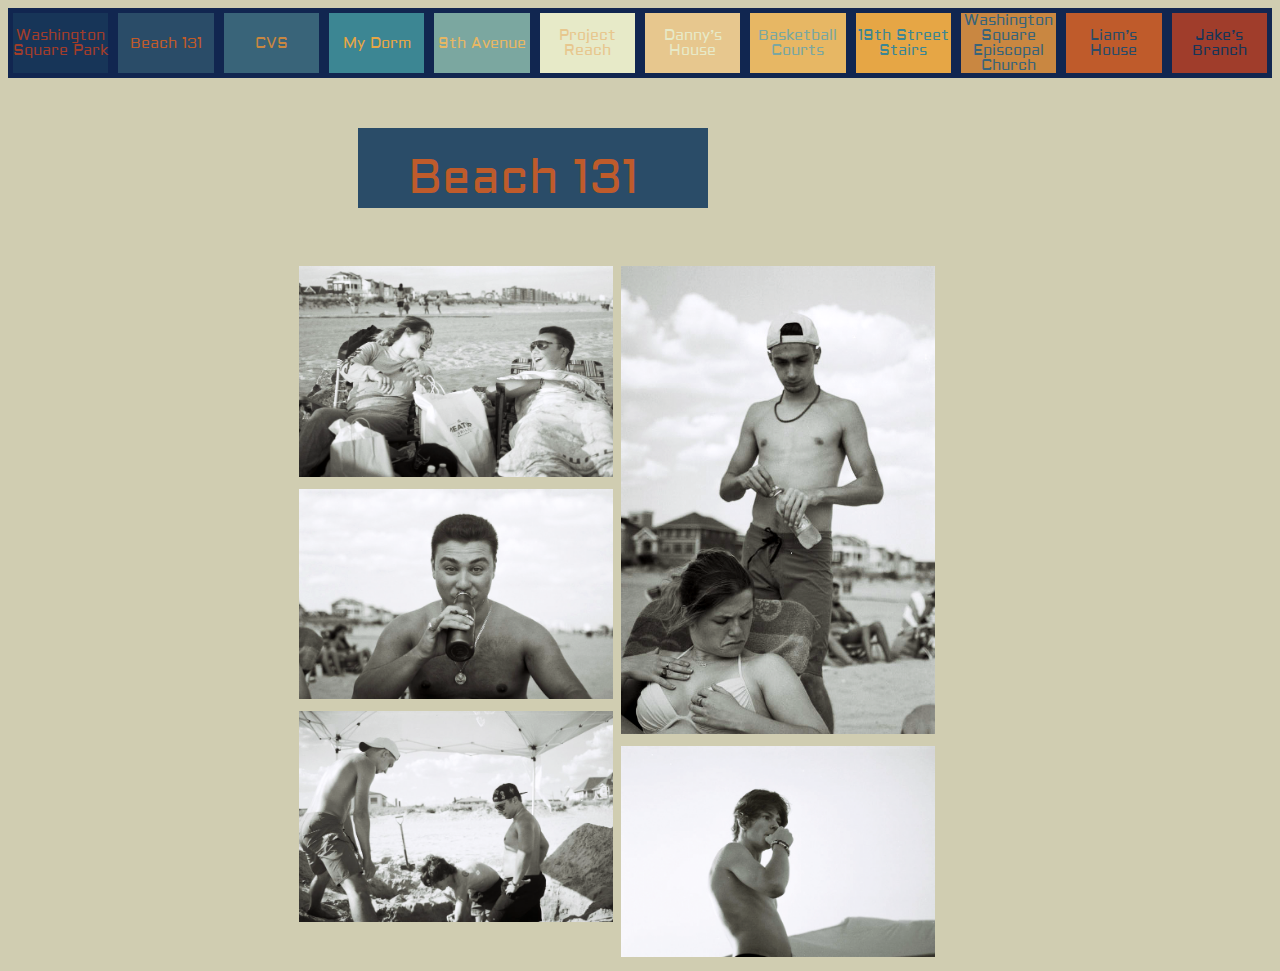
==== photo 1 index.html @ bbf261bb "yoooo start" ====
<!DOCTYPE html>
<html lang="en">
  <head>
    <meta charset="utf-8" />
    <meta name="viewport" content="width=device-width, initial-scale=1" />
    <link rel="preconnect" href="https://fonts.googleapis.com">
    <link rel="preconnect" href="https://fonts.gstatic.com" crossorigin>
    <link href="https://fonts.googleapis.com/css2?family=Aldrich&display=swap" rel="stylesheet">
    <title>era era</title>

    <link rel="stylesheet" href="photo 1 style.css" type="text/css"/>
  </head>
  <body>
    <div class="flex-container">
      <div class="place-1">Washington Square Park</div>
      <div class="place-2">Beach 131</div>
      <div class="place-3">CVS</div>
      <div class="place-4">My Dorm</div>
      <div class="place-5">9th Avenue</div>
      <div class="place-6">Project Reach</div>
      <div class="place-7">Danny’s House</div>
      <div class="place-8">Basketball Courts</div>
      <div class="place-9">19th Street Stairs</div>
      <div class="place-10">Washington Square Episcopal Church</div>
      <div class="place-11">Liam’s House</div>
      <div class="place-12">Jake’s Branch</div>
    </div>

    <div class="title">
      <div>Beach 131</div>
    </div>

    <div class="row">
      <div class="column">
        <div class="frame">
          <img src="beach 2.png">
          <div class="caption">Sample text testing</div>
        </div>
        <div class="frame">
          <img src="beach 6.png">
          <div class="caption">Sample text testing</div>
        </div>
        <div class="frame">
          <img src="beach 13.png">
          <div class="caption">Sample text testing</div>
        </div>
      </div>
      <div class="column">
        <div class="frame">
          <img src="beach 8.png">
          <div class="caption">Sample text testing</div>
        </div>
        <div class="frame">
          <img src="beach 9.png">
          <div class="caption">Sample text testing</div>
        </div>
      </div>
    </div>

  </body>
</html>
---- photo 1 style.css ----
body {
    background-color: #D0CDB1;
  }
  img {
    max-width: 100%;
  }
  .flex-container {
    display: flex;
    flex-wrap: nowrap;
    background-color: #112650;

    
  }
  
  .flex-container > div {
    width: 100px;
    height: 60px;
    margin: 5px;
    text-align: center;
    line-height: 15px;
    font-size: 15px;
    font-family: 'Aldrich', sans-serif;
    display: flex;
    justify-content: center;
    align-items: center;
  }
 .place-1 {
  background-color: #173558;
  color: #A03D2B;
 } 
 .place-2 {
  background-color: #2A4C68;
  color: #BF5B2B;
 }
 .place-3 {
  background-color: #396479;
  color: #C98741;
 }
 .place-4 {
  background-color: #3C8693;
  color: #E6A645;
 }
 .place-5 {
  background-color: #7BA7A0;
  color: #E7B764;
 }
 .place-6 {
  background-color: #E7EAC8;
  color: #E7C78E;
 }
 .place-7 {
  background-color: #E7C78E;
  color: #E7EAC8
 }
 .place-8 {
  background-color: #E7B764;
  color: #7BA7A0;
 }
 .place-9 {
  background-color: #E6A645;
  color: #3C8693;
 }
 .place-10 {
  background-color: #C98741;
  color: #396479;
 }
 .place-11 {
  background-color: #BF5B2B;
  color: #2A4C68;
 }
 .place-12 {
  background-color: #A03D2B;
  color: #173558;
 }
.title {
  background-color: #2A4C68;
  color: #BF5B2B;
  font-family: 'Aldrich', sans-serif;
  font-size: 48px;
  width:300px;
  height: 50px;
  margin-top: 50px;
  margin-left: 350px;
  padding-top: 20px;
  padding-bottom: 10px;
  padding-left: 50px;
  
}

  .row {
    margin-top: 50px;
    display: flex;
    flex-wrap: wrap;
    padding: 0 4px;

  }
  
  /* Create four equal columns that sits next to each other */
  .column {
    flex: 25%;
    max-width: 25%;
    padding: 0 4px;
  }
  
  .column .frame {
    margin-top: 8px;
    vertical-align: middle;
    width: 100%;
   margin-left: 90%;
   position: relative;
  }
  
  /* Responsive layout - makes a two column-layout instead of four columns */
  @media screen and (max-width: 800px) {
    .column {
      flex: 50%;
      max-width: 50%;
    }
  }
  
  /* Responsive layout - makes the two columns stack on top of each other instead of next to each other */
  @media screen and (max-width: 600px) {
    .column {
      flex: 100%;
      max-width: 100%;
    }
  }

  .caption {
    position: absolute;
    top: 0;
    left: 0;
    height: 100%;
    width: 100%;
    background-color: rgba(217, 217, 217, .8);
    opacity: 0;
    transition: opacity 500ms;
    padding-left: 10px;
    padding-top: 10px;
    font-family: 'Aldrich', sans-serif;
    color: #2A4C68;
  }
  .frame:hover .caption{
    opacity: 1;
  }
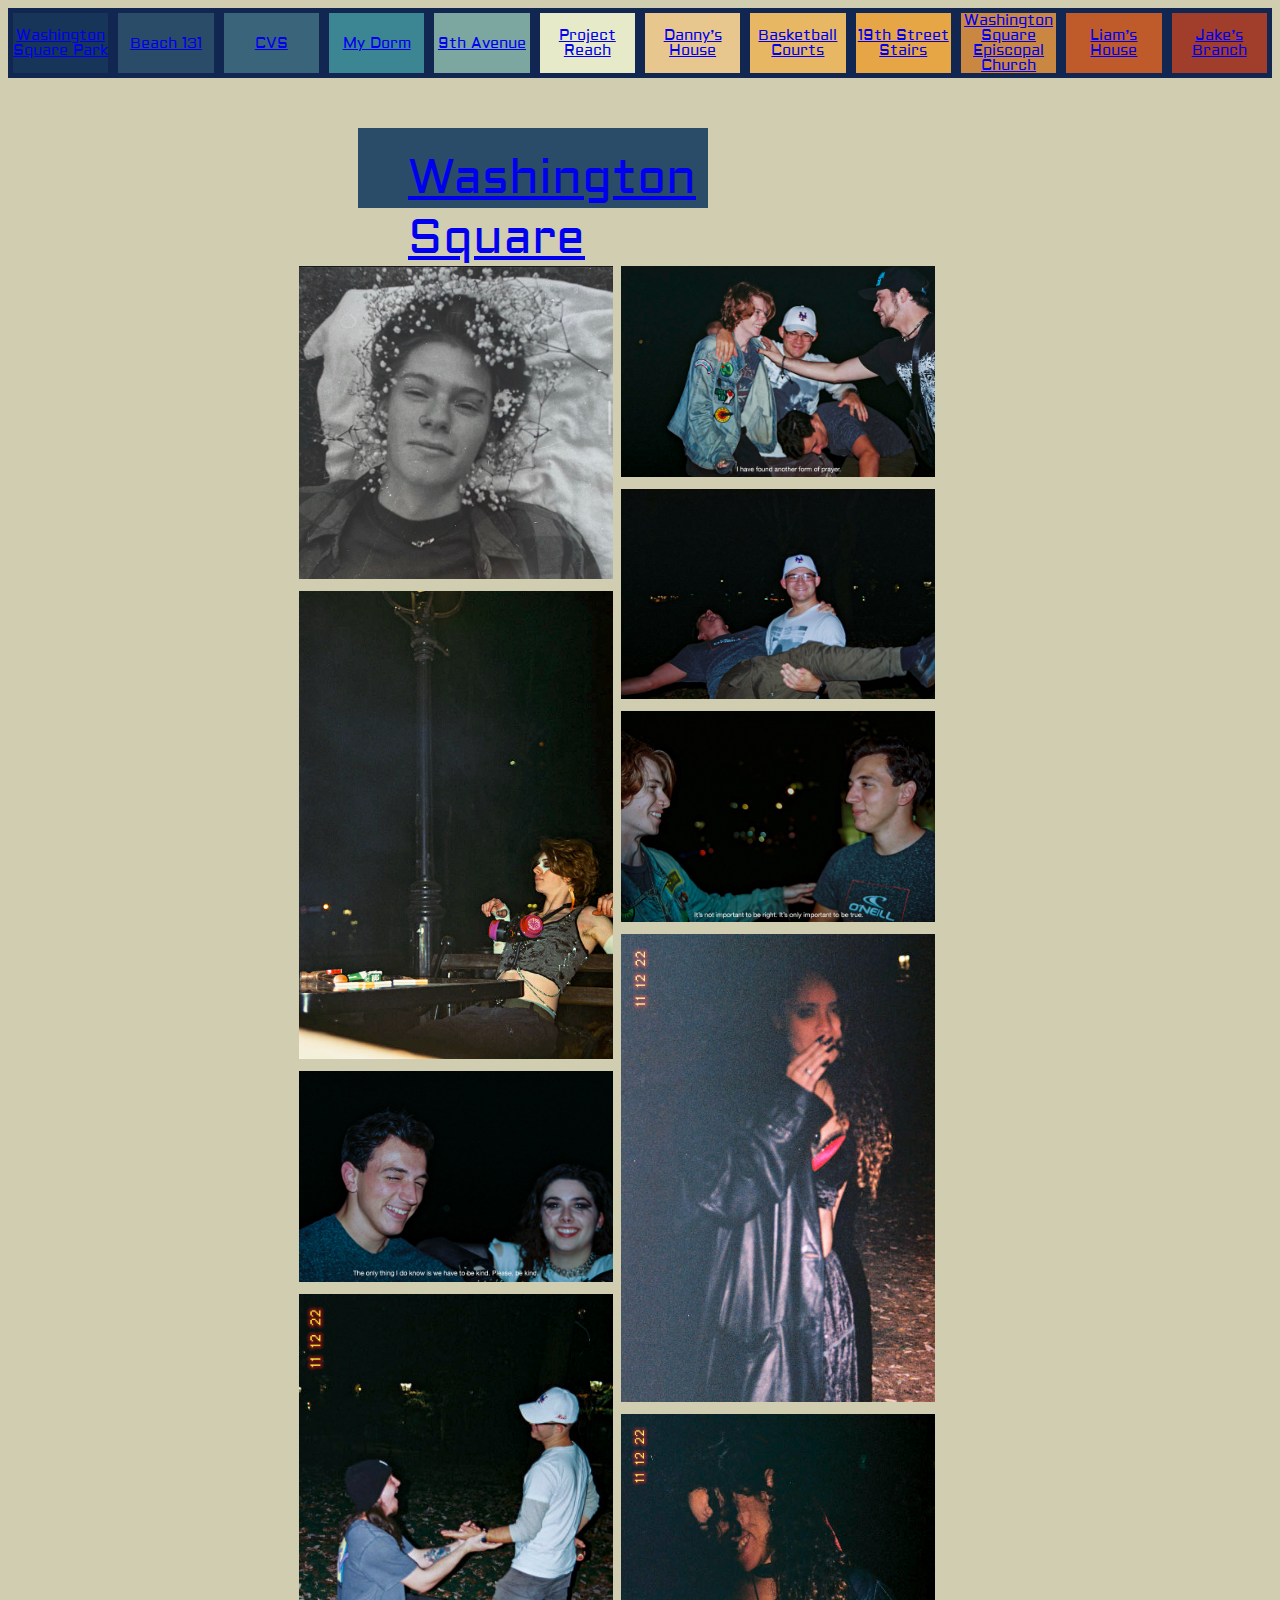
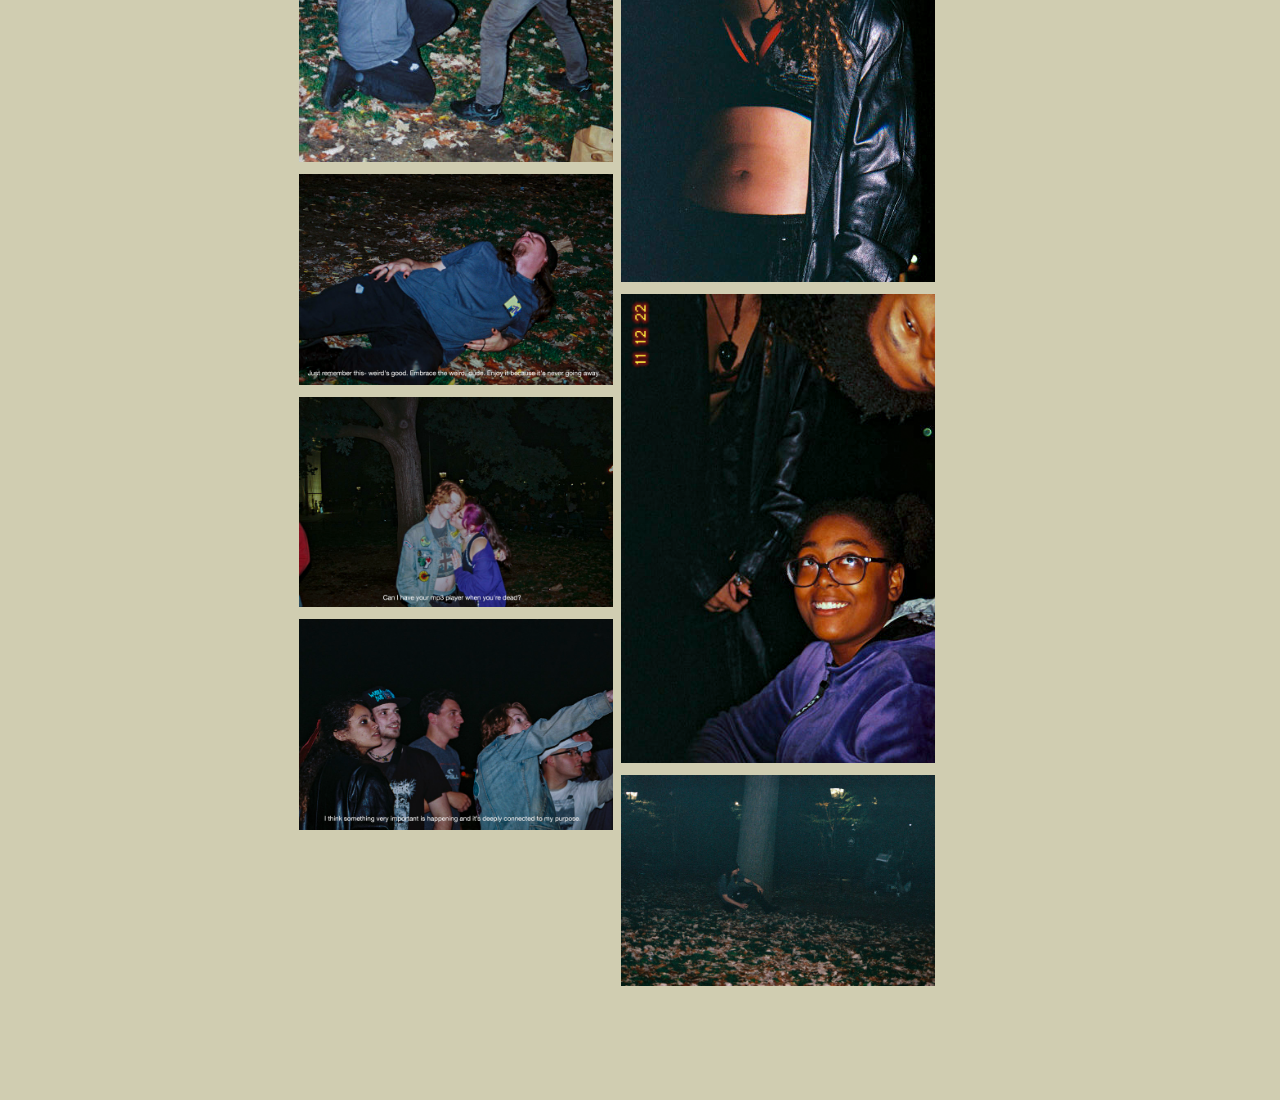
==== commit 04e5a0fc: "all i think" ====
--- a/photo 1 index.html
+++ b/photo 1 index.html
@@ -9,53 +9,204 @@
     <title>era era</title>
 
     <link rel="stylesheet" href="photo 1 style.css" type="text/css"/>
+    <script src="info.js" type="module"></script>
+    
   </head>
   <body>
     <div class="flex-container">
-      <div class="place-1">Washington Square Park</div>
-      <div class="place-2">Beach 131</div>
-      <div class="place-3">CVS</div>
-      <div class="place-4">My Dorm</div>
-      <div class="place-5">9th Avenue</div>
-      <div class="place-6">Project Reach</div>
-      <div class="place-7">Danny’s House</div>
-      <div class="place-8">Basketball Courts</div>
-      <div class="place-9">19th Street Stairs</div>
-      <div class="place-10">Washington Square Episcopal Church</div>
-      <div class="place-11">Liam’s House</div>
-      <div class="place-12">Jake’s Branch</div>
+      <div class="place-1"><a href="photo 1 index.html">Washington Square Park</a></div>
+      <div class="place-2"><a href="photo 2 index.html">Beach 131</a></div>
+      <div class="place-3"><a href="photo 3 index.html">CVS</a></div>
+      <div class="place-4"><a href="photo 4 index.html">My Dorm</a></div>
+      <div class="place-5"><a href="photo 5 index.html">9th Avenue</a></div>
+      <div class="place-6"><a href="photo 6 index.html">Project Reach</a></div>
+      <div class="place-7"><a href="photo 7 index.html">Danny’s House</a></div>
+      <div class="place-8"><a href="photo 8 index.html">Basketball Courts</a></div>
+      <div class="place-9"><a href="photo 9 index.html">19th Street Stairs</a></div>
+      <div class="place-10"><a href="photo 10 index.html">Washington Square Episcopal Church</a></div>
+      <div class="place-11"><a href="photo 11 index.html">Liam’s House</a></div>
+      <div class="place-12"><a href="photo 12 index.html">Jake’s Branch</a></div>
     </div>
 
     <div class="title">
-      <div>Beach 131</div>
+      <div><a href="index.html">Washington Square Park</a></div>
     </div>
 
     <div class="row">
+
       <div class="column">
         <div class="frame">
-          <img src="beach 2.png">
-          <div class="caption">Sample text testing</div>
-        </div>
-        <div class="frame">
-          <img src="beach 6.png">
-          <div class="caption">Sample text testing</div>
-        </div>
-        <div class="frame">
-          <img src="beach 13.png">
-          <div class="caption">Sample text testing</div>
-        </div>
-      </div>
+          <img src="flowers 1.jpg">
+          <div class="caption">
+            Image: flowers 1<br>
+            Place: Washington Square, New York, NY 10012 40.731336, -73.997878<br>
+            Who: Danny McGrath<br>
+            ISO and color: ISO 400, Black and White<br>
+            date: May 4<br>
+            quote: “It was super outta the blue, but it- it really was fun and I was super happy when you asked me because I, you know, I had always wanted to do photography stuff and never really had a chance to. And, uh, I mean, it was not only a blast to just work with you, but also, you know-”
+        
+          </div>
+        </div>
+        <div class="frame">
+          <img src="lypse 55.png">
+          <div class="caption">
+            Image: lypse 55<br>
+            Place: Washington Square, New York, NY 10012 40.731336, -73.997878<br>
+            Who: Danny McGrath<br>
+            ISO and color: ISO 400, Color<br>
+            date: November 8<br>
+            quote: “And as someone who is usually an artist, is that like weird to you?”
+        
+          </div>
+        </div>
+        <div class="frame">
+          <img src="quotes 1.png">
+          <div class="caption">
+            Image: quotes 1<br>
+            Place: Washington Square, New York, NY 10012 40.731336, -73.997878<br>
+            Who: Richie Malfitano, Hayden Lehr<br>
+            ISO and color: ISO 400, Color<br>
+            date: November 12<br>
+            quote: “um, what is, what is your experience about like being photographed in a group, like the candid photographs and having like little moments captured that you otherwise wouldn't be able to remember?”
+        
+          </div>
+        </div>
+        <div class="frame">
+          <img src="wash and co 6.png">
+          <div class="caption">
+            Image: wash and co 6<br>
+            Place: Washington Square, New York, NY 10012 40.731336, -73.997878<br>
+            Who: Sonny Soto, Rob Pawlowski<br>
+            ISO and color: ISO 400, Color<br>
+            date: November 12<br>
+            quote: A little, little bit of mischief, a little bit of comedy.
+        
+          </div>
+        </div>
+        <div class="frame">
+          <img src="quotes 7.png">
+          <div class="caption">
+            Image: quotes 7<br>
+            Place: Washington Square, New York, NY 10012 40.731336, -73.997881<br>
+            Who: Rob Pawlowski<br>
+            ISO and color: ISO 400, Color<br>
+            date: November 12<br>
+            quote: “And I guess being photographed, you get to kind of be a part of that artistic vision for that person.”
+        
+          </div>
+        </div>
+        <div class="frame">
+          <img src="quotes 8.png">
+          <div class="caption">
+            Image: quotes 8<br>
+            Place: Washington Square, New York, NY 10012 40.731336, -73.997882<br>
+            Who: Danny McGrath, Hannah Cannizzo<br>
+            ISO and color: ISO 400, Color<br>
+            date: November 12<br>
+            quote: “So I like, I mean, you guys are the only people I photograph. But I mean, it's like open for any anyone. But like, what is the like experience of being photographed? Or like being in a moment where people are like photographing you? Or like, what is it like being in a moment where you like, wish you could, like, photograph it?”
+        
+          </div>
+        </div>
+        <div class="frame">
+          <img src="quotes 9.png">
+          <div class="caption">
+            Image: quotes 9<br>
+            Place: Washington Square, New York, NY 10012 40.731336, -73.997883<br>
+            Who: Cameron "CJ" Jackson, Richie Malfitano, Danny McGrath, Sonny Soto, Rob Pawlowski, Siren L<br>
+            ISO and color: ISO 400, Color<br>
+            date: November 12<br>
+            quote: “Like how was having just like a piece of that, like being able to like, hold it. It's like a physical object.”<br>
+          </div>
+        </div>
+      </div> 
+
       <div class="column">
         <div class="frame">
-          <img src="beach 8.png">
-          <div class="caption">Sample text testing</div>
-        </div>
-        <div class="frame">
-          <img src="beach 9.png">
-          <div class="caption">Sample text testing</div>
-        </div>
-      </div>
-    </div>
+          <img src="quotes 5.png">
+          <div class="caption">
+            Image: quotes 5<br>
+            Place: Washington Square, New York, NY 10012 40.731336, -73.997879<br>
+            Who: Cameron “CJ” Jackson, Richie Malfitano, Danny McGrath, Sonny Soto<br>
+            ISO and color: ISO 400, Color<br>
+            date: November 12<br>
+            quote: “Because I feel like I've always been kind of, like really good at being observant, observant. And like, I feel like I noticed things people don't normally notice. just in general. So like having a camera there and being able to capture that like magnifies it.”
+        
+          </div>
+        </div>
+        <div class="frame">
+          <img src="wash and co 9.png">
+          <div class="caption">
+            Image: wash and co 9<br>
+            Place: Washington Square, New York, NY 10012 40.731336, -73.997879<br>
+            Who: Richie Malfitano, Sonny Soto<br>
+            ISO and color: ISO 400, Color<br>
+            date: November 12<br>
+            quote: “Um, especially cuz the photos were like, were cool too, uh, mine specifically, but, uh, yeah. Super cool.”
+        
+          </div>
+        </div>
+        <div class="frame">
+          <img src="quotes 6.png">
+          <div class="caption">
+            Image: quotes 6<br>
+            Place: Washington Square, New York, NY 10012 40.731336, -73.997880<br>
+            Who: Richie Malfitano, Danny McGrath<br>
+            ISO and color: ISO 400, Color<br>
+            date: November 12<br>
+            quote: “Also, photography is synonymous with like memory and so like, like capturing that is something that you can reminisce on which is something that yeah, just like an anchor to a specific Yes, exactly. I'm like- it like solidifies it.”
+        
+          </div>
+        </div>
+        <div class="frame">
+          <img src="wash and co 17.png">
+          <div class="caption">
+            Image: wash and co 17<br>
+            Place: Washington Square, New York, NY 10012 40.731336, -73.997880<br>
+            Who: Siren L<br>
+            ISO and color: ISO 400, Color<br>
+            date: November 12<br>
+            quote: “Yeah. I thought what you said was interested in like the paradox, nature of like, getting, like getting the photo taken, but like, being in the moment, so you actually don't want to do it.”
+        
+          </div>
+        </div>
+        <div class="frame">
+          <img src="wash and co 28.png">
+          <div class="caption">
+            Image: wash and co 28<br>
+            Place: Washington Square, New York, NY 10012 40.731336, -73.997881<br>
+            Who: Siren L<br>
+            ISO and color: ISO 400, Color<br>
+            date: November 12<br>
+            quote: “Um, it was just, it was pretty fun, uh, good atmosphere. I mean, um, photos were awesome too.”
+        
+          </div>
+        </div>
+        <div class="frame">
+          <img src="wash and co 31.png">
+          <div class="caption">
+            Image: wash and co 31<br>
+            Place: Washington Square, New York, NY 10012 40.731336, -73.997882<br>
+            Who: Siren L, Destiny Joseph, Naj Armstead<br>
+            ISO and color: ISO 400, Color<br>
+            date: November 12<br>
+            quote: “Yeah, like, dude, like, the vibe is trying to be like, captured, I guess, when I want to photograph being taken. So I really like the people. Like, it's almost like the individual elements aren't exactly important. But the overall like, photograph itself.”
+        
+          </div>
+        </div>
+        <div class="frame">
+          <img src="wash and co 58.png">
+          <div class="caption">
+            Image: wash and co 58<br>
+            Place: Washington Square, New York, NY 10012 40.731336, -73.997883<br>
+            Who: Rob Pawlowski<br>
+            ISO and color: ISO 400, Color<br>
+            date: November 12<br>
+            quote: “I think I- Like, I don't want to be- like when I want to photograph a situation. My instinct is usually not like to have someone to picture of me, but to have somebody take a picture of what's around me or to do that myself. Like, I never my first instinct, it’s never like, Ooh, let's like, take a portrait.”
+        
+          </div>
+        </div>
+      </div> 
+    </div> 
 
   </body>
 </html>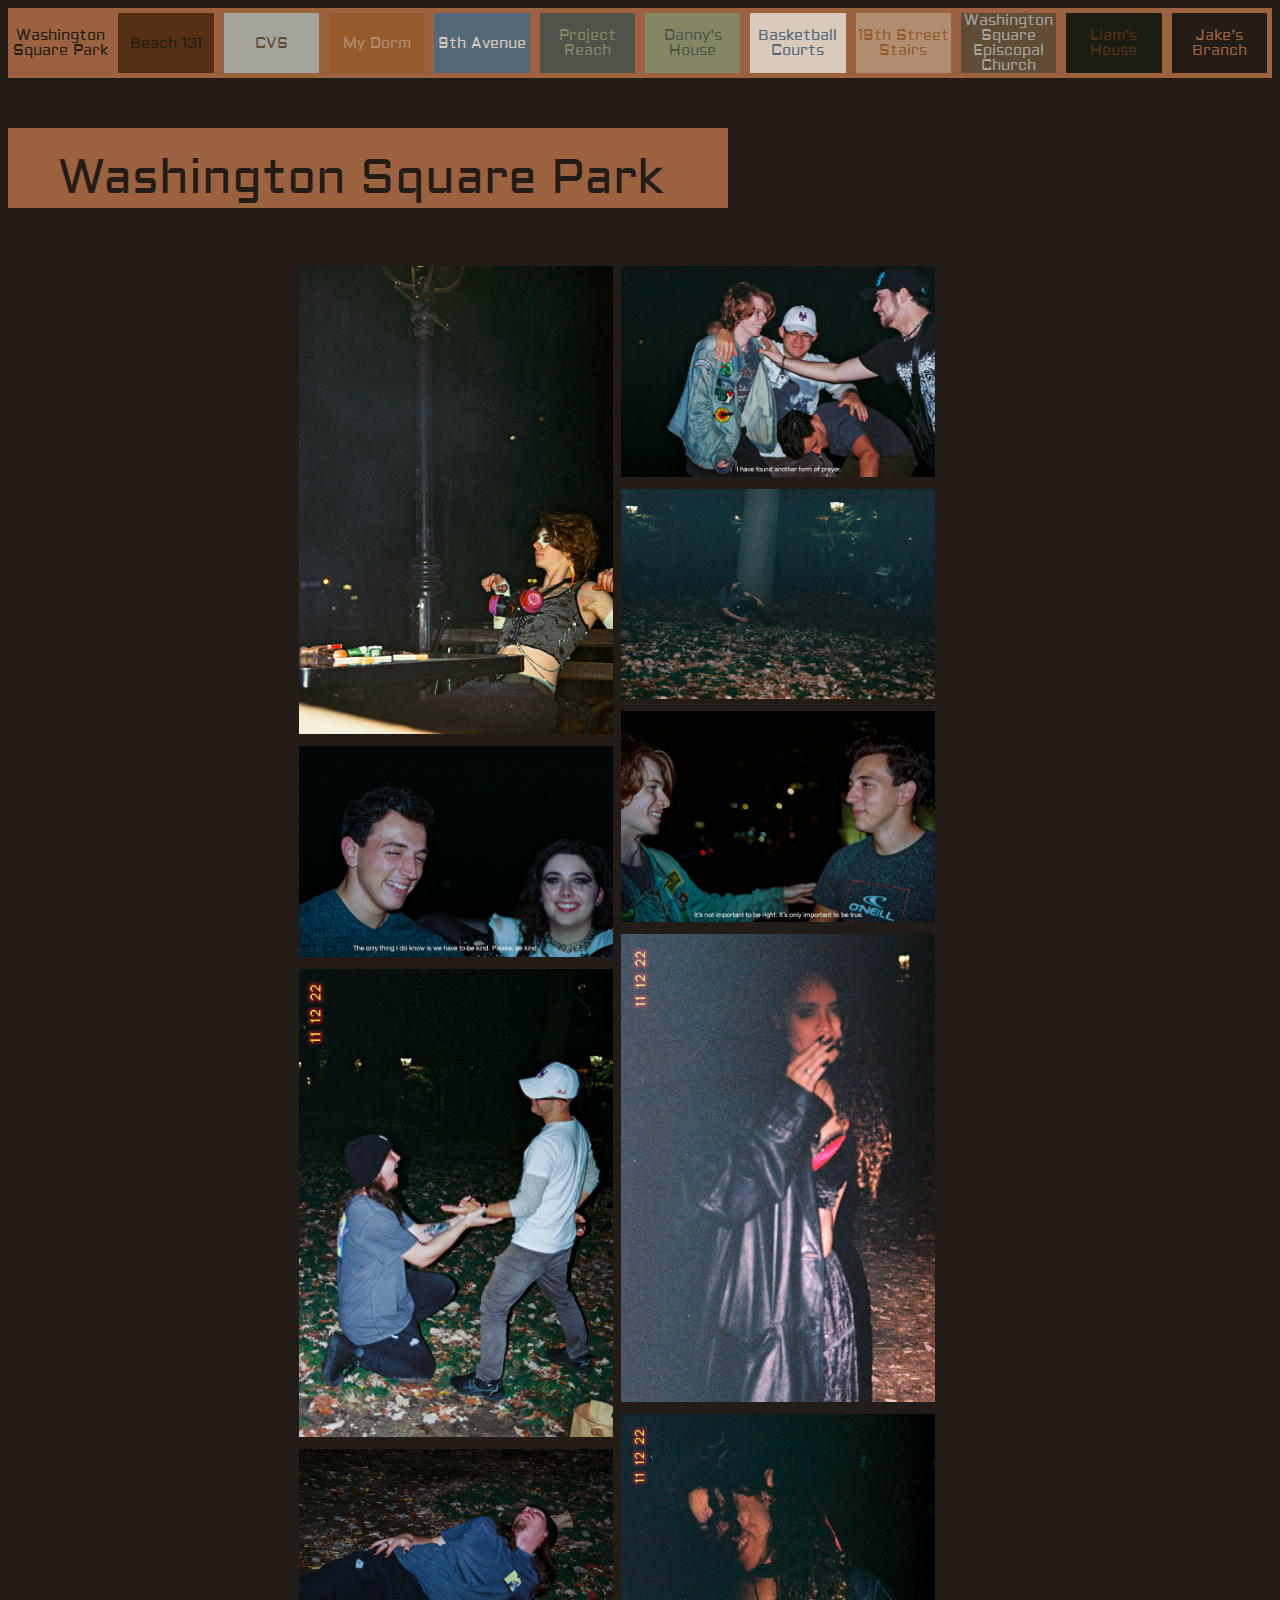
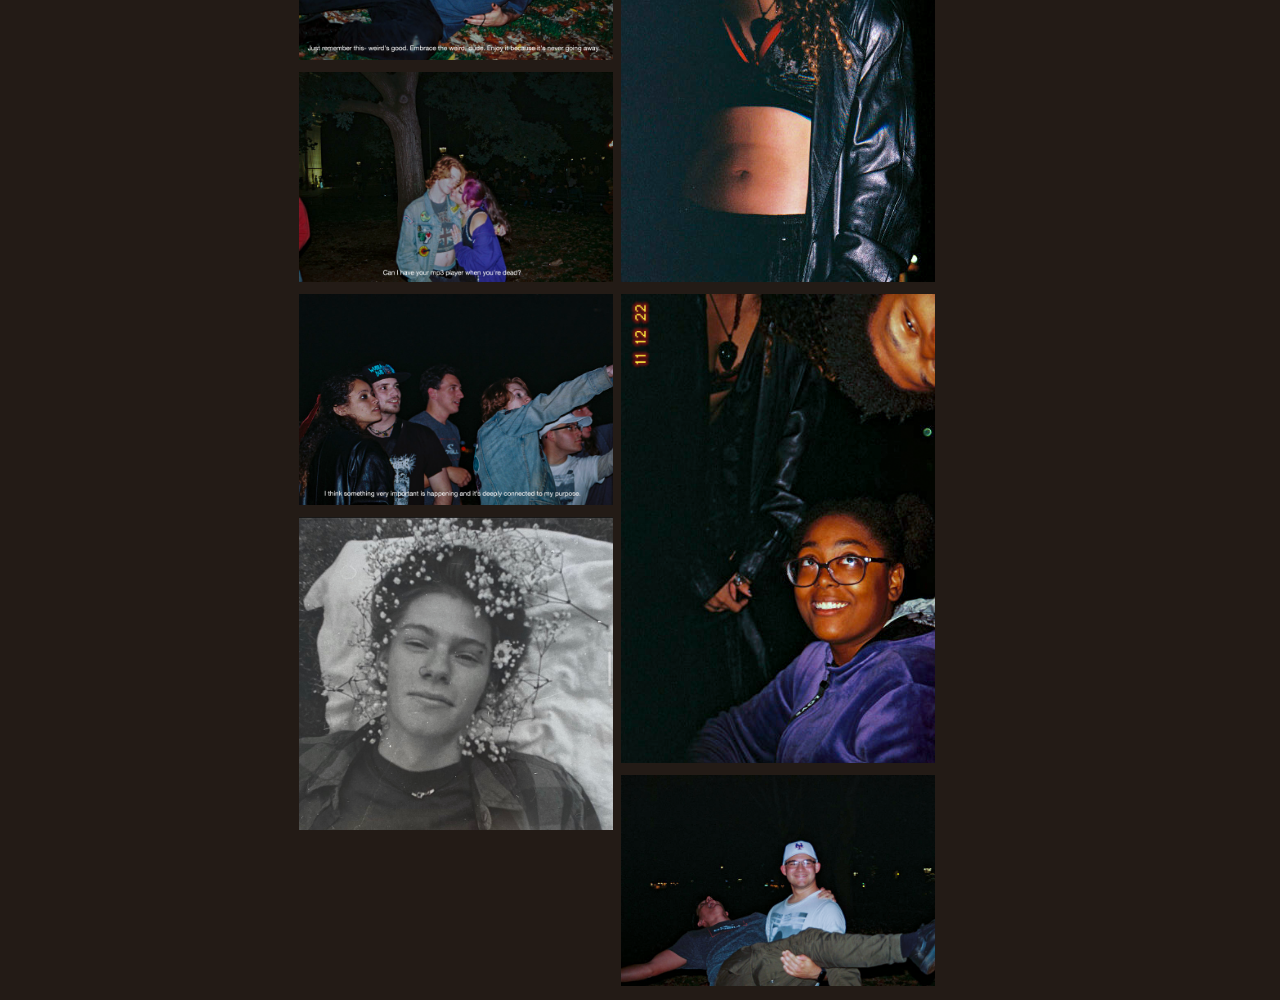
==== commit 5ac9fcf5: "vvddvdv" ====
--- a/photo 1 index.html
+++ b/photo 1 index.html
@@ -29,12 +29,83 @@
     </div>
 
     <div class="title">
-      <div><a href="index.html">Washington Square Park</a></div>
+      <div><a href="index2.html">Washington Square Park</a></div>
     </div>
 
     <div class="row">
 
       <div class="column">
+        <div class="frame">
+          <img src="lypse 55.png">
+          <div class="caption">
+            Image: lypse 55<br>
+            Place: Washington Square, New York, NY 10012 40.731336, -73.997878<br>
+            Who: Danny McGrath<br>
+            ISO and color: ISO 400, Color<br>
+            date: November 8<br>
+            quote: “And as someone who is usually an artist, is that like weird to you?”
+        
+          </div>
+        </div>
+        <div class="frame">
+          <img src="quotes 1.png">
+          <div class="caption">
+            Image: quotes 1<br>
+            Place: Washington Square, New York, NY 10012 40.731336, -73.997878<br>
+            Who: Richie Malfitano, Hayden Lehr<br>
+            ISO and color: ISO 400, Color<br>
+            date: November 12<br>
+            quote: “um, what is, what is your experience about like being photographed in a group, like the candid photographs and having like little moments captured that you otherwise wouldn't be able to remember?”
+        
+          </div>
+        </div>
+        <div class="frame">
+          <img src="wash and co 6.png">
+          <div class="caption">
+            Image: wash and co 6<br>
+            Place: Washington Square, New York, NY 10012 40.731336, -73.997878<br>
+            Who: Sonny Soto, Rob Pawlowski<br>
+            ISO and color: ISO 400, Color<br>
+            date: November 12<br>
+            quote: A little, little bit of mischief, a little bit of comedy.
+        
+          </div>
+        </div>
+        <div class="frame">
+          <img src="quotes 7.png">
+          <div class="caption">
+            Image: quotes 7<br>
+            Place: Washington Square, New York, NY 10012 40.731336, -73.997881<br>
+            Who: Rob Pawlowski<br>
+            ISO and color: ISO 400, Color<br>
+            date: November 12<br>
+            quote: “And I guess being photographed, you get to kind of be a part of that artistic vision for that person.”
+        
+          </div>
+        </div>
+        <div class="frame">
+          <img src="quotes 8.png">
+          <div class="caption">
+            Image: quotes 8<br>
+            Place: Washington Square, New York, NY 10012 40.731336, -73.997882<br>
+            Who: Danny McGrath, Hannah Cannizzo<br>
+            ISO and color: ISO 400, Color<br>
+            date: November 12<br>
+            quote: “So I like, I mean, you guys are the only people I photograph. But I mean, it's like open for any anyone. But like, what is the like experience of being photographed? Or like being in a moment where people are like photographing you? Or like, what is it like being in a moment where you like, wish you could, like, photograph it?”
+        
+          </div>
+        </div>
+        <div class="frame">
+          <img src="quotes 9.png">
+          <div class="caption">
+            Image: quotes 9<br>
+            Place: Washington Square, New York, NY 10012 40.731336, -73.997883<br>
+            Who: Cameron "CJ" Jackson, Richie Malfitano, Danny McGrath, Sonny Soto, Rob Pawlowski, Siren L<br>
+            ISO and color: ISO 400, Color<br>
+            date: November 12<br>
+            quote: “Like how was having just like a piece of that, like being able to like, hold it. It's like a physical object.”<br>
+          </div>
+        </div>
         <div class="frame">
           <img src="flowers 1.jpg">
           <div class="caption">
@@ -47,77 +118,6 @@
         
           </div>
         </div>
-        <div class="frame">
-          <img src="lypse 55.png">
-          <div class="caption">
-            Image: lypse 55<br>
-            Place: Washington Square, New York, NY 10012 40.731336, -73.997878<br>
-            Who: Danny McGrath<br>
-            ISO and color: ISO 400, Color<br>
-            date: November 8<br>
-            quote: “And as someone who is usually an artist, is that like weird to you?”
-        
-          </div>
-        </div>
-        <div class="frame">
-          <img src="quotes 1.png">
-          <div class="caption">
-            Image: quotes 1<br>
-            Place: Washington Square, New York, NY 10012 40.731336, -73.997878<br>
-            Who: Richie Malfitano, Hayden Lehr<br>
-            ISO and color: ISO 400, Color<br>
-            date: November 12<br>
-            quote: “um, what is, what is your experience about like being photographed in a group, like the candid photographs and having like little moments captured that you otherwise wouldn't be able to remember?”
-        
-          </div>
-        </div>
-        <div class="frame">
-          <img src="wash and co 6.png">
-          <div class="caption">
-            Image: wash and co 6<br>
-            Place: Washington Square, New York, NY 10012 40.731336, -73.997878<br>
-            Who: Sonny Soto, Rob Pawlowski<br>
-            ISO and color: ISO 400, Color<br>
-            date: November 12<br>
-            quote: A little, little bit of mischief, a little bit of comedy.
-        
-          </div>
-        </div>
-        <div class="frame">
-          <img src="quotes 7.png">
-          <div class="caption">
-            Image: quotes 7<br>
-            Place: Washington Square, New York, NY 10012 40.731336, -73.997881<br>
-            Who: Rob Pawlowski<br>
-            ISO and color: ISO 400, Color<br>
-            date: November 12<br>
-            quote: “And I guess being photographed, you get to kind of be a part of that artistic vision for that person.”
-        
-          </div>
-        </div>
-        <div class="frame">
-          <img src="quotes 8.png">
-          <div class="caption">
-            Image: quotes 8<br>
-            Place: Washington Square, New York, NY 10012 40.731336, -73.997882<br>
-            Who: Danny McGrath, Hannah Cannizzo<br>
-            ISO and color: ISO 400, Color<br>
-            date: November 12<br>
-            quote: “So I like, I mean, you guys are the only people I photograph. But I mean, it's like open for any anyone. But like, what is the like experience of being photographed? Or like being in a moment where people are like photographing you? Or like, what is it like being in a moment where you like, wish you could, like, photograph it?”
-        
-          </div>
-        </div>
-        <div class="frame">
-          <img src="quotes 9.png">
-          <div class="caption">
-            Image: quotes 9<br>
-            Place: Washington Square, New York, NY 10012 40.731336, -73.997883<br>
-            Who: Cameron "CJ" Jackson, Richie Malfitano, Danny McGrath, Sonny Soto, Rob Pawlowski, Siren L<br>
-            ISO and color: ISO 400, Color<br>
-            date: November 12<br>
-            quote: “Like how was having just like a piece of that, like being able to like, hold it. It's like a physical object.”<br>
-          </div>
-        </div>
       </div> 
 
       <div class="column">
@@ -134,6 +134,66 @@
           </div>
         </div>
         <div class="frame">
+          <img src="wash and co 58.png">
+          <div class="caption">
+            Image: wash and co 58<br>
+            Place: Washington Square, New York, NY 10012 40.731336, -73.997883<br>
+            Who: Rob Pawlowski<br>
+            ISO and color: ISO 400, Color<br>
+            date: November 12<br>
+            quote: “I think I- Like, I don't want to be- like when I want to photograph a situation. My instinct is usually not like to have someone to picture of me, but to have somebody take a picture of what's around me or to do that myself. Like, I never my first instinct, it’s never like, Ooh, let's like, take a portrait.”
+        
+          </div>
+        </div>
+        <div class="frame">
+          <img src="quotes 6.png">
+          <div class="caption">
+            Image: quotes 6<br>
+            Place: Washington Square, New York, NY 10012 40.731336, -73.997880<br>
+            Who: Richie Malfitano, Danny McGrath<br>
+            ISO and color: ISO 400, Color<br>
+            date: November 12<br>
+            quote: “Also, photography is synonymous with like memory and so like, like capturing that is something that you can reminisce on which is something that yeah, just like an anchor to a specific Yes, exactly. I'm like- it like solidifies it.”
+        
+          </div>
+        </div>
+        <div class="frame">
+          <img src="wash and co 17.png">
+          <div class="caption">
+            Image: wash and co 17<br>
+            Place: Washington Square, New York, NY 10012 40.731336, -73.997880<br>
+            Who: Siren L<br>
+            ISO and color: ISO 400, Color<br>
+            date: November 12<br>
+            quote: “Yeah. I thought what you said was interested in like the paradox, nature of like, getting, like getting the photo taken, but like, being in the moment, so you actually don't want to do it.”
+        
+          </div>
+        </div>
+        <div class="frame">
+          <img src="wash and co 28.png">
+          <div class="caption">
+            Image: wash and co 28<br>
+            Place: Washington Square, New York, NY 10012 40.731336, -73.997881<br>
+            Who: Siren L<br>
+            ISO and color: ISO 400, Color<br>
+            date: November 12<br>
+            quote: “Um, it was just, it was pretty fun, uh, good atmosphere. I mean, um, photos were awesome too.”
+        
+          </div>
+        </div>
+        <div class="frame">
+          <img src="wash and co 31.png">
+          <div class="caption">
+            Image: wash and co 31<br>
+            Place: Washington Square, New York, NY 10012 40.731336, -73.997882<br>
+            Who: Siren L, Destiny Joseph, Naj Armstead<br>
+            ISO and color: ISO 400, Color<br>
+            date: November 12<br>
+            quote: “Yeah, like, dude, like, the vibe is trying to be like, captured, I guess, when I want to photograph being taken. So I really like the people. Like, it's almost like the individual elements aren't exactly important. But the overall like, photograph itself.”
+        
+          </div>
+        </div>
+        <div class="frame">
           <img src="wash and co 9.png">
           <div class="caption">
             Image: wash and co 9<br>
@@ -145,68 +205,8 @@
         
           </div>
         </div>
-        <div class="frame">
-          <img src="quotes 6.png">
-          <div class="caption">
-            Image: quotes 6<br>
-            Place: Washington Square, New York, NY 10012 40.731336, -73.997880<br>
-            Who: Richie Malfitano, Danny McGrath<br>
-            ISO and color: ISO 400, Color<br>
-            date: November 12<br>
-            quote: “Also, photography is synonymous with like memory and so like, like capturing that is something that you can reminisce on which is something that yeah, just like an anchor to a specific Yes, exactly. I'm like- it like solidifies it.”
-        
-          </div>
-        </div>
-        <div class="frame">
-          <img src="wash and co 17.png">
-          <div class="caption">
-            Image: wash and co 17<br>
-            Place: Washington Square, New York, NY 10012 40.731336, -73.997880<br>
-            Who: Siren L<br>
-            ISO and color: ISO 400, Color<br>
-            date: November 12<br>
-            quote: “Yeah. I thought what you said was interested in like the paradox, nature of like, getting, like getting the photo taken, but like, being in the moment, so you actually don't want to do it.”
-        
-          </div>
-        </div>
-        <div class="frame">
-          <img src="wash and co 28.png">
-          <div class="caption">
-            Image: wash and co 28<br>
-            Place: Washington Square, New York, NY 10012 40.731336, -73.997881<br>
-            Who: Siren L<br>
-            ISO and color: ISO 400, Color<br>
-            date: November 12<br>
-            quote: “Um, it was just, it was pretty fun, uh, good atmosphere. I mean, um, photos were awesome too.”
-        
-          </div>
-        </div>
-        <div class="frame">
-          <img src="wash and co 31.png">
-          <div class="caption">
-            Image: wash and co 31<br>
-            Place: Washington Square, New York, NY 10012 40.731336, -73.997882<br>
-            Who: Siren L, Destiny Joseph, Naj Armstead<br>
-            ISO and color: ISO 400, Color<br>
-            date: November 12<br>
-            quote: “Yeah, like, dude, like, the vibe is trying to be like, captured, I guess, when I want to photograph being taken. So I really like the people. Like, it's almost like the individual elements aren't exactly important. But the overall like, photograph itself.”
-        
-          </div>
-        </div>
-        <div class="frame">
-          <img src="wash and co 58.png">
-          <div class="caption">
-            Image: wash and co 58<br>
-            Place: Washington Square, New York, NY 10012 40.731336, -73.997883<br>
-            Who: Rob Pawlowski<br>
-            ISO and color: ISO 400, Color<br>
-            date: November 12<br>
-            quote: “I think I- Like, I don't want to be- like when I want to photograph a situation. My instinct is usually not like to have someone to picture of me, but to have somebody take a picture of what's around me or to do that myself. Like, I never my first instinct, it’s never like, Ooh, let's like, take a portrait.”
-        
-          </div>
-        </div>
       </div> 
     </div> 
-
+    
   </body>
 </html>--- a/photo 1 style.css
+++ b/photo 1 style.css
@@ -1,5 +1,5 @@
   body {
-    background-color: #D0CDB1;
+    background-color: #231b16;
   }
   img {
     max-width: 100%;
@@ -7,13 +7,13 @@
   .flex-container {
     display: flex;
     flex-wrap: nowrap;
-    background-color: #112650;
+    background-color: #9c6240;
 
     
   }
   
   .flex-container > div {
-    width: 100px;
+    width: 150px;
     height: 60px;
     margin: 5px;
     text-align: center;
@@ -24,63 +24,64 @@
     justify-content: center;
     align-items: center;
   }
- .place-1 {
-  background-color: #173558;
-  color: #A03D2B;
- } 
- .place-2 {
-  background-color: #2A4C68;
-  color: #BF5B2B;
- }
- .place-3 {
-  background-color: #396479;
-  color: #C98741;
- }
- .place-4 {
-  background-color: #3C8693;
-  color: #E6A645;
- }
- .place-5 {
-  background-color: #7BA7A0;
-  color: #E7B764;
- }
- .place-6 {
-  background-color: #E7EAC8;
-  color: #E7C78E;
- }
- .place-7 {
-  background-color: #E7C78E;
-  color: #E7EAC8
- }
- .place-8 {
-  background-color: #E7B764;
-  color: #7BA7A0;
- }
- .place-9 {
-  background-color: #E6A645;
-  color: #3C8693;
- }
- .place-10 {
-  background-color: #C98741;
-  color: #396479;
- }
- .place-11 {
-  background-color: #BF5B2B;
-  color: #2A4C68;
- }
- .place-12 {
-  background-color: #A03D2B;
-  color: #173558;
- }
+
+    .place-1 {
+      background-color: #9c6240;
+      color: #231b16;
+     } 
+     .place-2 {
+      background-color: #552f13;
+      color: #1c1d12;
+     }
+     .place-3 {
+      background-color: #a4a49c;
+      color: #604b37;
+     }
+     .place-4 {
+      background-color: #975b2b;
+      color: #af8e72;
+     }
+     .place-5 {
+      background-color: #536878;
+      color: #dacabc;
+     }
+     .place-6 {
+      background-color: #4f5248;
+      color: #858764;
+     }
+     .place-7 {
+      background-color: #858764;
+      color: #4f5248;
+     }
+     .place-8 {
+      background-color: #dacabc;
+      color: #536878;
+     }
+     .place-9 {
+      background-color: #af8e72;
+      color: #975b2b;
+     }
+     .place-10 {
+      background-color: #604b37;
+      color: #a4a49c;
+     }
+     .place-11 {
+      background-color: #1c1d12;
+      color: #552f13;
+     }
+     .place-12 {
+      background-color: #231b16;
+      color: #9c6240;
+     }
 .title {
-  background-color: #2A4C68;
-  color: #BF5B2B;
+  background-color: #9c6240;
+  color: #231b16;
   font-family: 'Aldrich', sans-serif;
   font-size: 48px;
-  width:300px;
+  width:670px;
   height: 50px;
   margin-top: 50px;
-  margin-left: 350px;
+
   padding-top: 20px;
   padding-bottom: 10px;
   padding-left: 50px;
@@ -132,14 +133,20 @@
     left: 0;
     height: 100%;
     width: 100%;
-    background-color: rgba(217, 217, 217, .8);
+    background-color: rgba(35, 27, 22, .8);
     opacity: 0;
     transition: opacity 500ms;
-    padding-left: 10px;
+    padding-left: 2px;
     padding-top: 10px;
     font-family: 'Aldrich', sans-serif;
-    color: #2A4C68;
+    font-size: 16px;
+    line-height: 19px;
+    color: #9c6240;
   }
   .frame:hover .caption{
     opacity: 1;
-  }+  }
+  a, a:hover, a:focus, a:active {
+    text-decoration: none;
+    color: inherit;
+}
